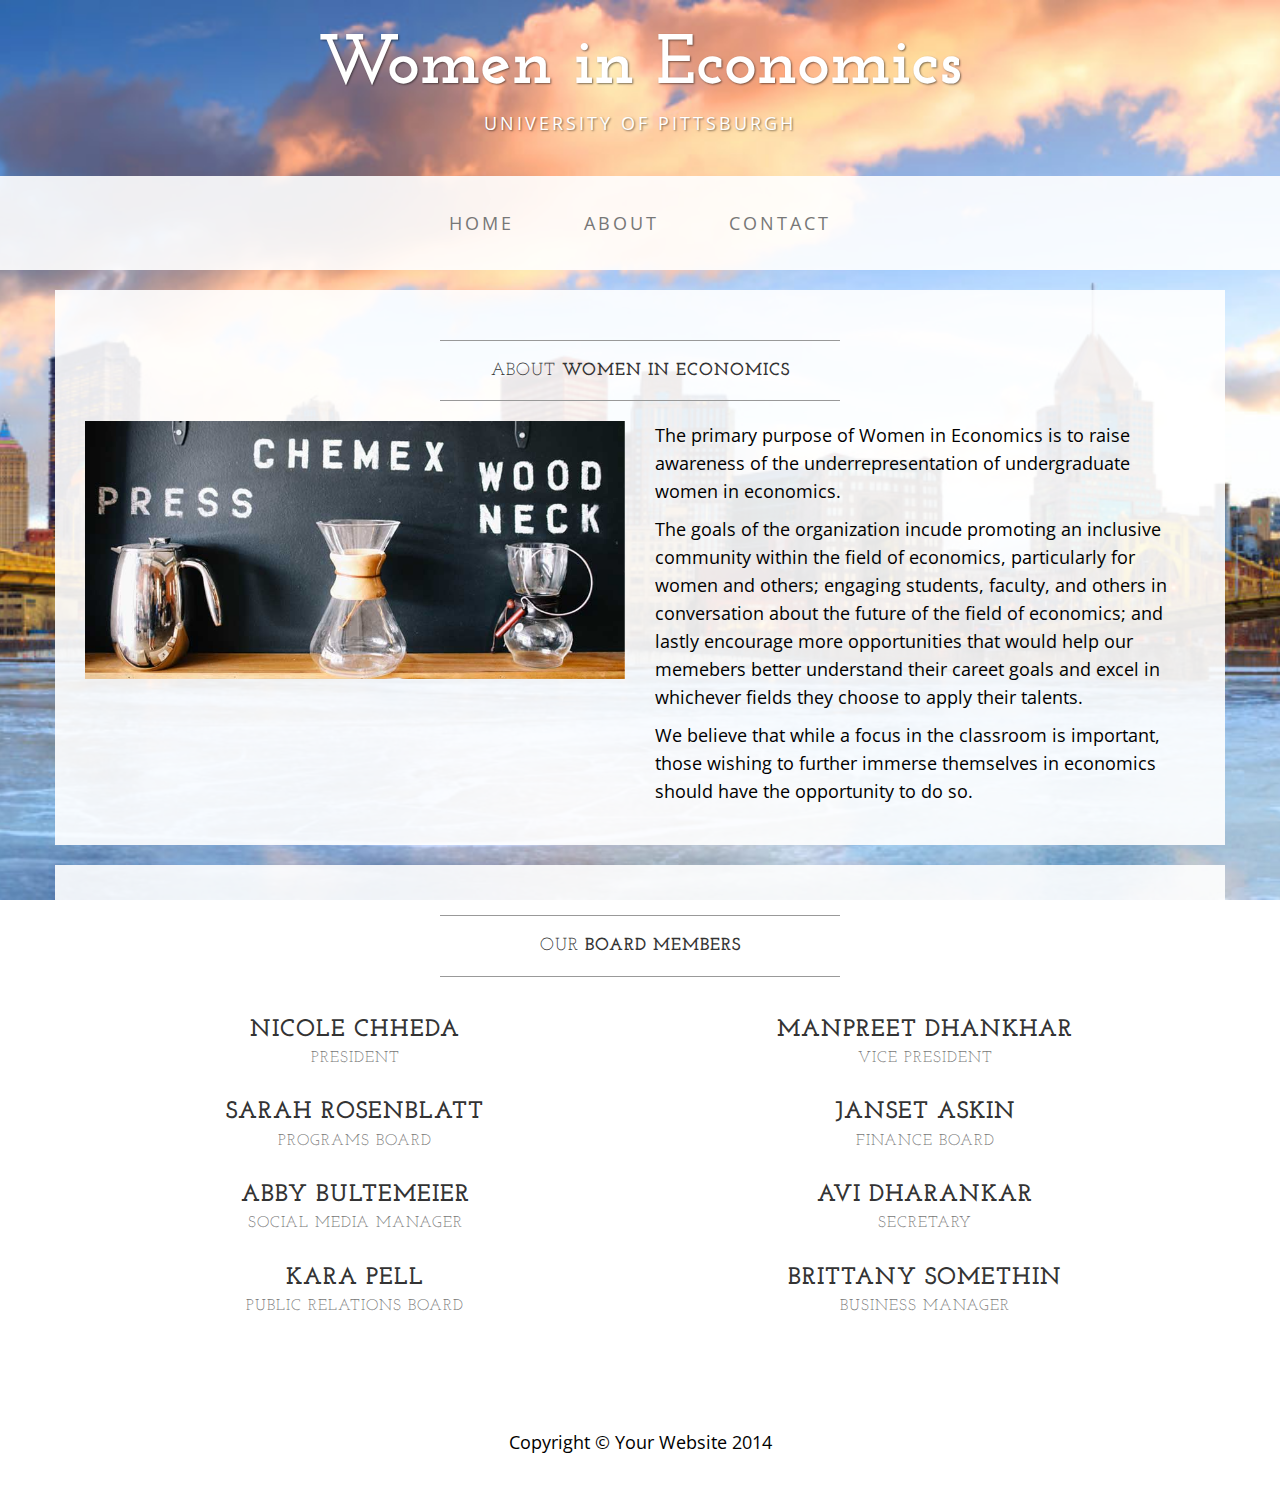
==== about.html @ 7ac2ec47 "Add files via upload" ====
<!DOCTYPE html>
<html lang="en">

<head>

    <meta charset="utf-8">
    <meta http-equiv="X-UA-Compatible" content="IE=edge">
    <meta name="viewport" content="width=device-width, initial-scale=1">
    <meta name="description" content="">
    <meta name="author" content="">

    <title>About - Business Casual - Start Bootstrap Theme</title>

    <!-- Bootstrap Core CSS -->
    <link href="css/bootstrap.min.css" rel="stylesheet">

    <!-- Custom CSS -->
    <link href="css/business-casual.css" rel="stylesheet">

    <!-- Fonts -->
    <link href="https://fonts.googleapis.com/css?family=Open+Sans:300italic,400italic,600italic,700italic,800italic,400,300,600,700,800" rel="stylesheet" type="text/css">
    <link href="https://fonts.googleapis.com/css?family=Josefin+Slab:100,300,400,600,700,100italic,300italic,400italic,600italic,700italic" rel="stylesheet" type="text/css">

    <!-- HTML5 Shim and Respond.js IE8 support of HTML5 elements and media queries -->
    <!-- WARNING: Respond.js doesn't work if you view the page via file:// -->
    <!--[if lt IE 9]>
        <script src="https://oss.maxcdn.com/libs/html5shiv/3.7.0/html5shiv.js"></script>
        <script src="https://oss.maxcdn.com/libs/respond.js/1.4.2/respond.min.js"></script>
    <![endif]-->

</head>

<body>

    <div class="brand">Women in Economics</div>
    <div class="address-bar">University of Pittsburgh</div>

    <!-- Navigation -->
    <nav class="navbar navbar-default" role="navigation">
        <div class="container">
            <!-- Brand and toggle get grouped for better mobile display -->
            <div class="navbar-header">
                <button type="button" class="navbar-toggle" data-toggle="collapse" data-target="#bs-example-navbar-collapse-1">
                    <span class="sr-only">Toggle navigation</span>
                    <span class="icon-bar"></span>
                    <span class="icon-bar"></span>
                    <span class="icon-bar"></span>
                </button>
                <!-- navbar-brand is hidden on larger screens, but visible when the menu is collapsed -->
                <a class="navbar-brand" href="index.html">Business Casual</a>
            </div>
            <!-- Collect the nav links, forms, and other content for toggling -->
            <div class="collapse navbar-collapse" id="bs-example-navbar-collapse-1">
                <ul class="nav navbar-nav">
                    <li>
                        <a href="index.html">Home</a>
                    </li>
                    <li>
                        <a href="about.html">About</a>
                    </li>
                  
                    <li>
                        <a href="contact.html">Contact</a>
                    </li>
                </ul>
            </div>
            <!-- /.navbar-collapse -->
        </div>
        <!-- /.container -->
    </nav>

    <div class="container">

        <div class="row">
            <div class="box">
                <div class="col-lg-12">
                    <hr>
                    <h2 class="intro-text text-center">About
                        <strong>Women in Economics</strong>
                    </h2>
                    <hr>
                </div>
                <div class="col-md-6">
                    <img class="img-responsive img-border-left" src="img/slide-2.jpg" alt="">
                </div>
                <div class="col-md-6">
                    <p>The primary purpose of Women in Economics is to raise awareness of the underrepresentation of undergraduate women in economics.</p>
                    <p>The goals of the organization incude promoting an inclusive community within the field of economics, particularly for women and others; engaging students, faculty, and others in conversation about the future of the field of economics; and lastly encourage more opportunities that would help our memebers better understand their careet goals and excel in whichever fields they choose to apply their talents.</p>
                    <p>We believe that while a focus in the classroom is important, those wishing to further immerse themselves in economics should have the opportunity to do so.</p>
                </div>
                <div class="clearfix"></div>
            </div>
        </div>

        <div class="row">
            <div class="box">
                <div class="col-lg-12">
                    <hr>
                    <h2 class="intro-text text-center">Our
                        <strong>Board Members</strong>
                    </h2>
                    <hr>
                </div>
                <div style="float: left; width: 50%" class="col-sm-4 text-center">
                    <img class="img-responsive" src="http://placehold.it/750x450" alt="">
                    <h3>Nicole Chheda
                        <small><br>President</small>
                    </h3>
                </div>
                <div style="float: left; width: 50%" class="col-sm-4 text-center">
                    <img class="img-responsive" src="http://placehold.it/750x450" alt="">
                    <h3>Manpreet Dhankhar
                        <small><br>Vice President</small>
                    </h3>
                </div>
                <div style="float: left; width: 50%" class="col-sm-4 text-center">
                    <img class="img-responsive" src="http://placehold.it/750x450" alt="">
                    <h3> Sarah Rosenblatt
                        <small><br>Programs Board</small>
                    </h3>
                </div>
                <div style="float: left; width: 50%" class="col-sm-4 text-center">
                    <img class="img-responsive" src="http://placehold.it/750x450" alt="">
                    <h3>Janset Askin
                        <small><br>Finance Board</small>
                    </h3>
                </div>
                <div style="float: left; width: 50%" class="col-sm-4 text-center">
                    <img class="img-responsive" src="http://placehold.it/750x450" alt="">
                    <h3>Abby Bultemeier
                        <small><br>Social Media Manager</small>
                    </h3>
                </div>
                <div style="float: left; width: 50%" class="col-sm-4 text-center">
                    <img class="img-responsive" src="http://placehold.it/750x450" alt="">
                    <h3>Avi Dharankar
                        <small><br>Secretary</small>
                    </h3>
                </div>
                <div style="float: left; width: 50%" class="col-sm-4 text-center">
                    <img class="img-responsive" src="http://placehold.it/750x450" alt="">
                    <h3>Kara Pell
                        <small><br>Public Relations Board</small>
                    </h3>
                </div>
                <div style="float: left; width: 50%" class="col-sm-4 text-center">
                    <img class="img-responsive" src="http://placehold.it/750x450" alt="">
                    <h3>Brittany somethin
                        <small><br>Business Manager</small>
                    </h3>
                </div>
                <div class="clearfix"></div>
            </div>
        </div>

    </div>
    <!-- /.container -->

    <footer>
        <div class="container">
            <div class="row">
                <div class="col-lg-12 text-center">
                    <p>Copyright &copy; Your Website 2014</p>
                </div>
            </div>
        </div>
    </footer>

    <!-- jQuery -->
    <script src="js/jquery.js"></script>

    <!-- Bootstrap Core JavaScript -->
    <script src="js/bootstrap.min.js"></script>

</body>

</html>
---- css/business-casual.css ----
/*!
 * Start Bootstrap - Business Casual (http://startbootstrap.com/)
 * Copyright 2013-2016 Start Bootstrap
 * Licensed under MIT (https://github.com/BlackrockDigital/startbootstrap/blob/gh-pages/LICENSE)
 */

body {
    font-family: "Open Sans","Helvetica Neue",Helvetica,Arial,sans-serif;
    background: url('../img/pittsburgh.jpg') no-repeat center center fixed;
    -webkit-background-size: cover;
    -moz-background-size: cover;
    background-size: cover;
    -o-background-size: cover;
}

h1,
h2,
h3,
h4,
h5,
h6 {
    text-transform: uppercase;
    font-family: "Josefin Slab","Helvetica Neue",Helvetica,Arial,sans-serif;
    font-weight: 700;
    letter-spacing: 1px;
}

p {
    font-size: 1.25em;
    line-height: 1.6;
    color: #000;
}

hr {
    max-width: 400px;
    border-color: #999999;
}

.brand,
.address-bar {
    display: none;
}

.navbar-brand {
    text-transform: uppercase;
    font-weight: 900;
    letter-spacing: 2px;
}

.navbar-nav {
    text-transform: uppercase;
    font-weight: 400;
    letter-spacing: 3px;
}

.img-full {
    min-width: 100%;
}

.brand-before,
.brand-name {
    text-transform: capitalize;
}

.brand-before {
    margin: 15px 0;
}

.brand-name {
    margin: 0;
    font-size: 4em;
}

.tagline-divider {
    margin: 15px auto 3px;
    max-width: 250px;
    border-color: #999999;
}

.box {
    margin-bottom: 20px;
    padding: 30px 15px;
    background: #fff;
    background: rgba(255,255,255,0.9);
}

.intro-text {
    text-transform: uppercase;
    font-size: 1.25em;
    font-weight: 400;
    letter-spacing: 1px;
}

.img-border {
    float: none;
    margin: 0 auto 0;
    border: #999999 solid 1px;
}

.img-left {
    float: none;
    margin: 0 auto 0;
}

footer {
    background: #fff;
    background: rgba(255,255,255,0.9);
}

footer p {
    margin: 0;
    padding: 50px 0;
}

@media screen and (min-width:768px) {
    .brand {
        display: inherit;
        margin: 0;
        padding: 30px 0 10px;
        text-align: center;
        text-shadow: 1px 1px 2px rgba(0,0,0,0.5);
        font-family: "Josefin Slab","Helvetica Neue",Helvetica,Arial,sans-serif;
        font-size: 5em;
        font-weight: 700;
        line-height: normal;
        color: #fff;
    }

    .top-divider {
        margin-top: 0;
    }

    .img-left {
        float: left;
        margin-right: 25px;
    }

    .address-bar {
        display: inherit;
        margin: 0;
        padding: 0 0 40px;
        text-align: center;
        text-shadow: 1px 1px 2px rgba(0,0,0,0.5);
        text-transform: uppercase;
        font-size: 1.25em;
        font-weight: 400;
        letter-spacing: 3px;
        color: #fff;
    }

    .navbar {
        border-radius: 0;
    }

    .navbar-header {
        display: none;
    }

    .navbar {
        min-height: 0;
    }

    .navbar-default {
        border: none;
        background: #fff;
        background: rgba(255,255,255,0.9);
    }

    .nav>li>a {
        padding: 35px;
    }

    .navbar-nav>li>a {
        line-height: normal;
    }

    .navbar-nav {
        display: table;
        float: none;
        margin: 0 auto;
        table-layout: fixed;
        font-size: 1.25em;
    }
}

@media screen and (min-width:1200px) {
    .box:after {
        content: '';
        display: table;
        clear: both;
    }
}
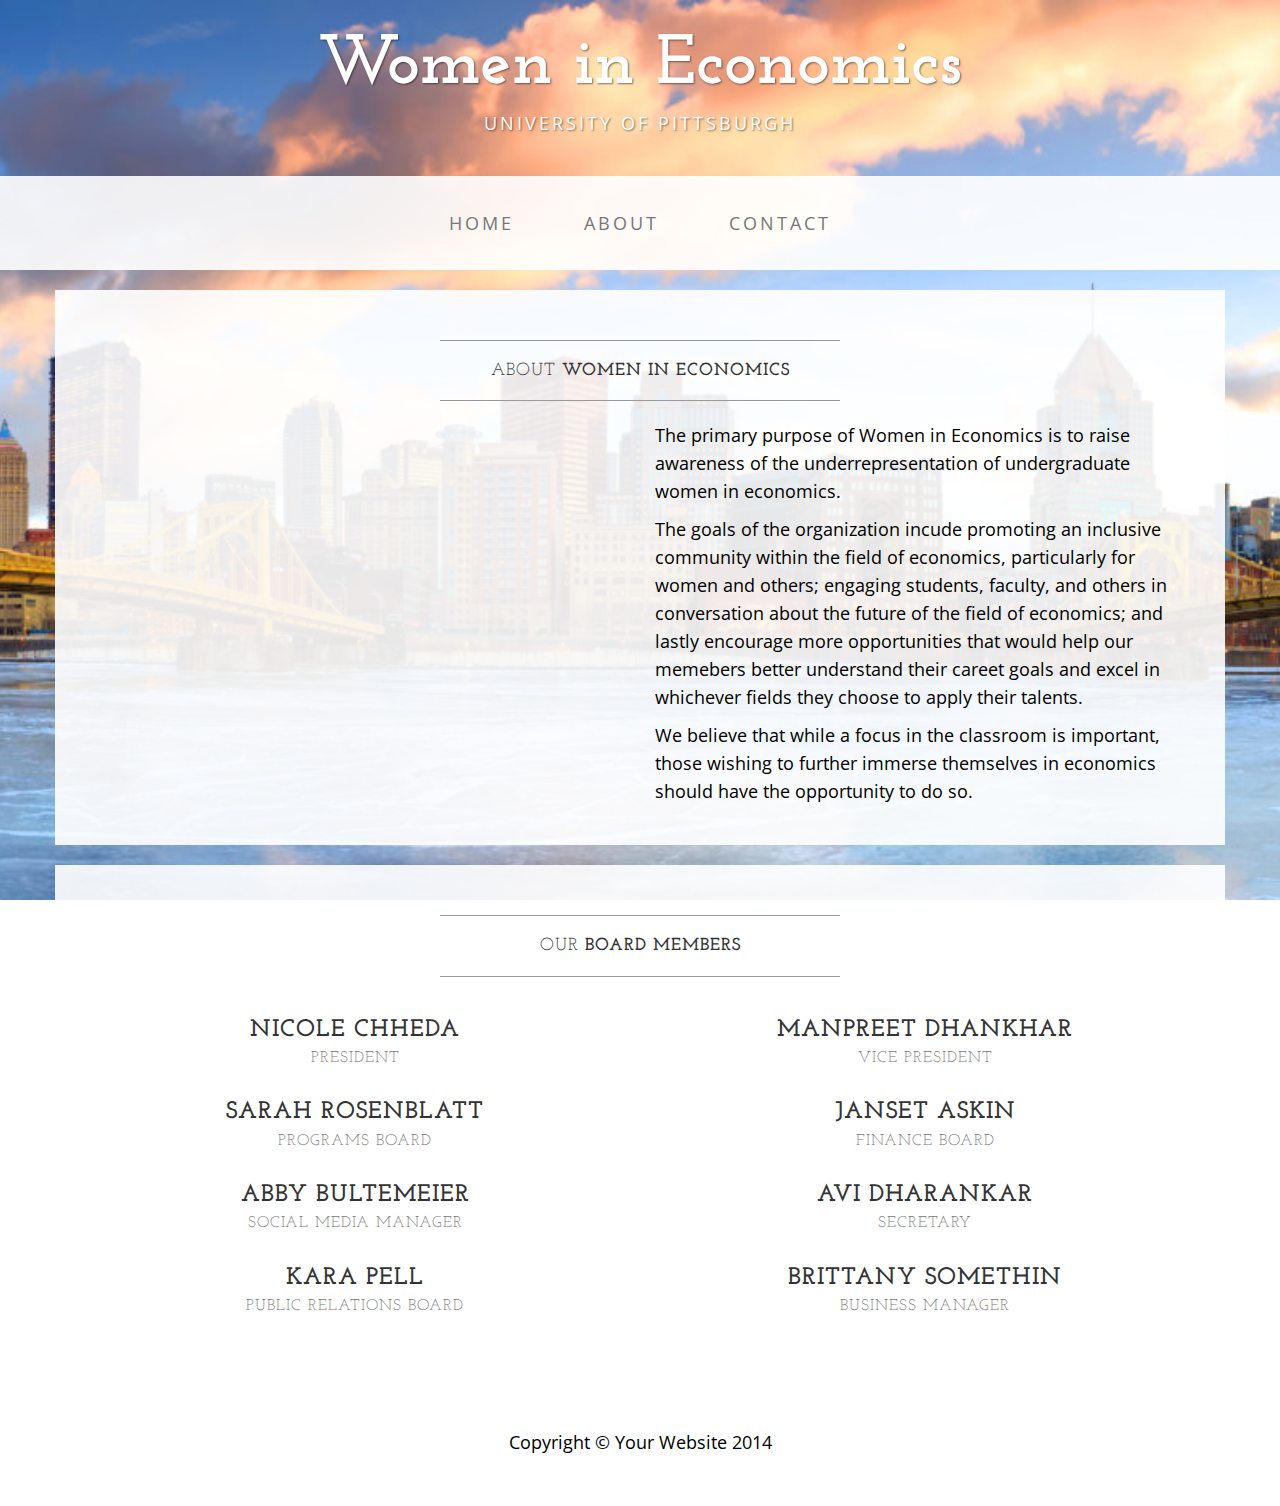
==== commit 31e6b9be: "Add files via upload" ====
--- a/about.html
+++ b/about.html
@@ -81,7 +81,7 @@
                     <hr>
                 </div>
                 <div class="col-md-6">
-                    <img class="img-responsive img-border-left" src="img/slide-2.jpg" alt="">
+                    <img  class="img-responsive img-border-left" src="img/wie.png" alt="">
                 </div>
                 <div class="col-md-6">
                     <p>The primary purpose of Women in Economics is to raise awareness of the underrepresentation of undergraduate women in economics.</p>
@@ -138,7 +138,7 @@
                     </h3>
                 </div>
                 <div style="float: left; width: 50%" class="col-sm-4 text-center">
-                    <img class="img-responsive" src="http://placehold.it/750x450" alt="">
+                    <img class="img-responsive" src="img/kara.jpg" alt="">
                     <h3>Kara Pell
                         <small><br>Public Relations Board</small>
                     </h3>
